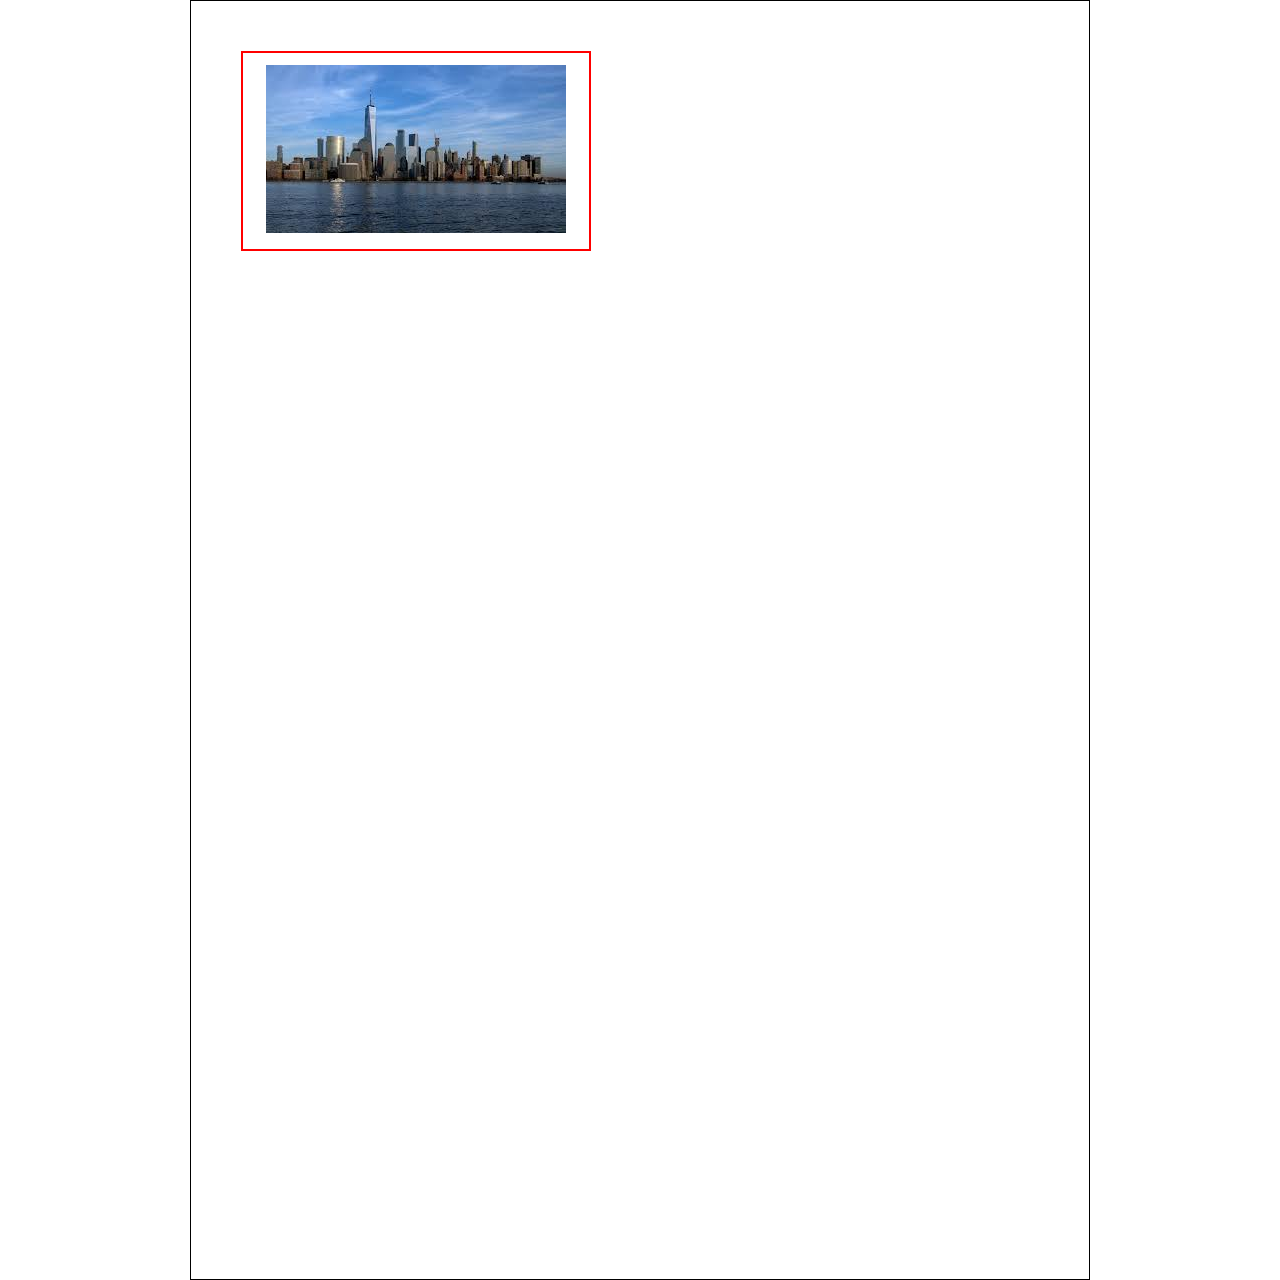
==== index.html @ 76c2ff5b "creazione cartella img e posizionamento contentiori" ====
<!DOCTYPE html>
<html lang="en" dir="ltr">
  <head>
    <meta charset="utf-8">
    <title>airbnb</title>
    <link rel="stylesheet" href="style.css">
  </head>
  <body>
    <div class="container">
      <div class="newyork">
        <img src="img/newyork.jpg" alt="">
      </div>
      
    </div>
  </body>
</html>
---- style.css ----
*{
  box-sizing: border-box;
  margin:0;
  padding: 0;
}
.container{
  width: 100vh;
  height: 100vw;
  margin:0 auto;
  padding:50px;
  border: 1px solid black;
}
.newyork{
  width: 350px;
  height: 200px;
  border: 2px solid red;
  text-align: center;
  line-height: 350px;
}
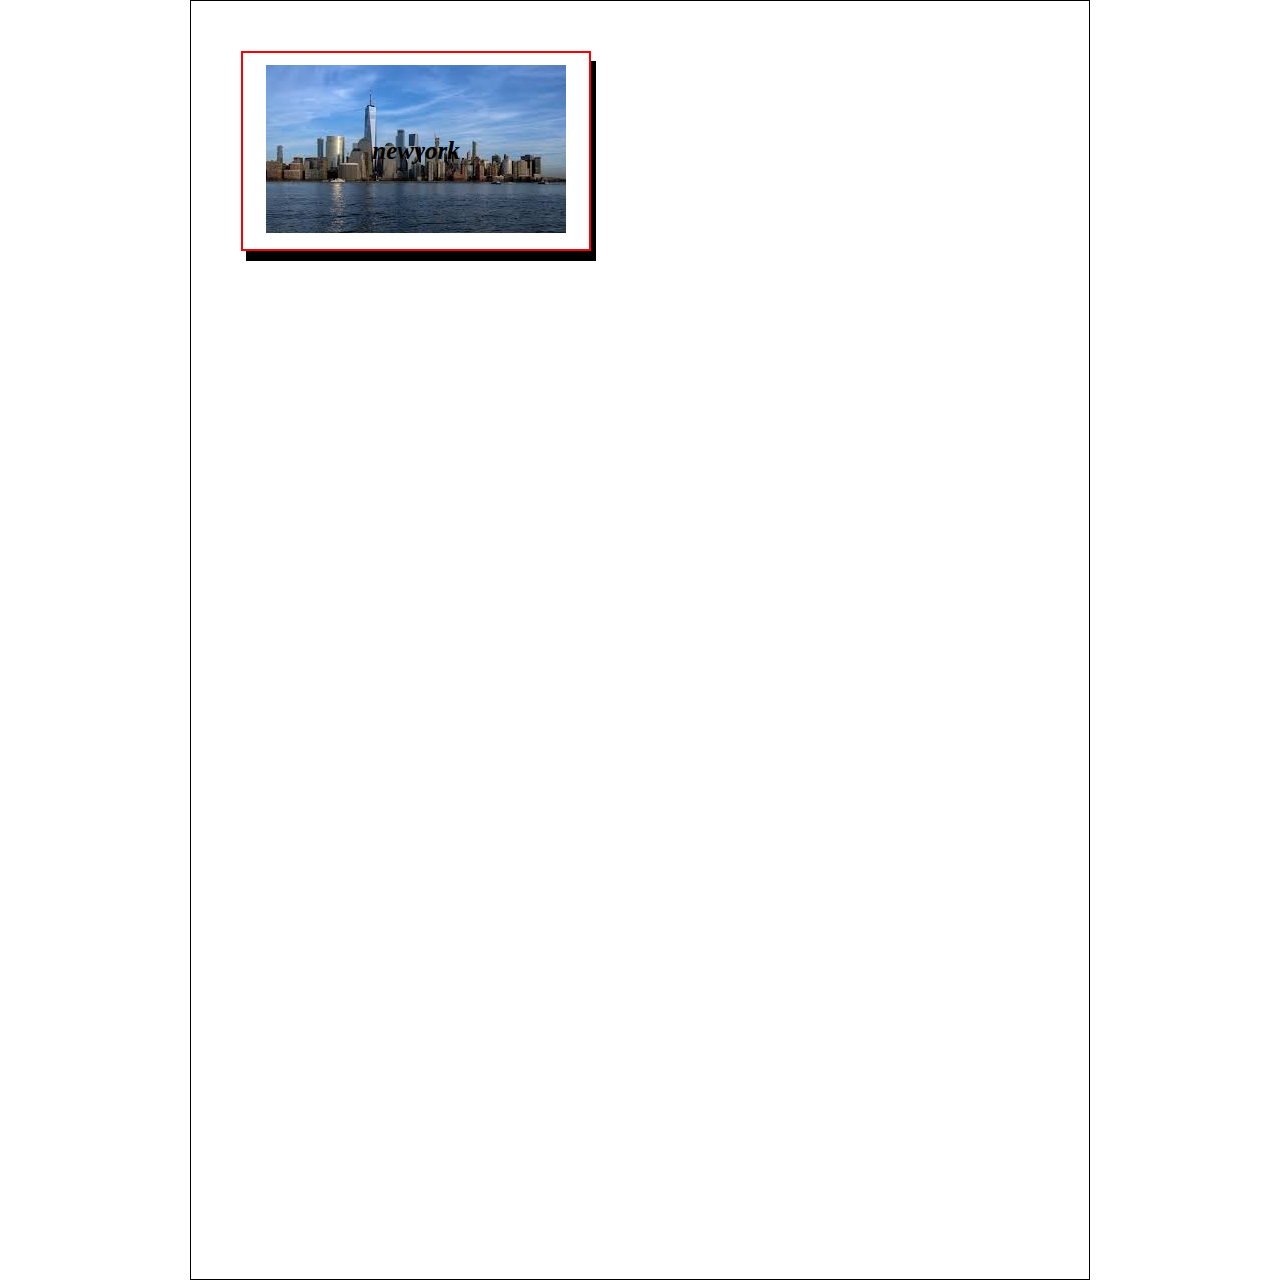
==== commit cde1be6e: "utilizzo di transform per centrare scritta" ====
--- a/index.html
+++ b/index.html
@@ -7,10 +7,12 @@
   </head>
   <body>
     <div class="container">
-      <div class="newyork">
+      <div class="container-foto">
         <img src="img/newyork.jpg" alt="">
+      <div class="titolo">
+        <p><strong>newyork</strong></p>
+       </div>
       </div>
-      
     </div>
   </body>
 </html>
--- a/style.css
+++ b/style.css
@@ -10,10 +10,23 @@
   padding:50px;
   border: 1px solid black;
 }
-.newyork{
+.container-foto{
   width: 350px;
   height: 200px;
   border: 2px solid red;
   text-align: center;
   line-height: 350px;
+  box-shadow: 5px 10px;
+  position: relative;
 }
+.titolo{
+  position: absolute;
+  top: 50%;
+  left: 50%;
+  transform: translate(-50%, -50%);
+}
+p{
+  font-style: oblique;
+  font-size: 25px;
+
+}
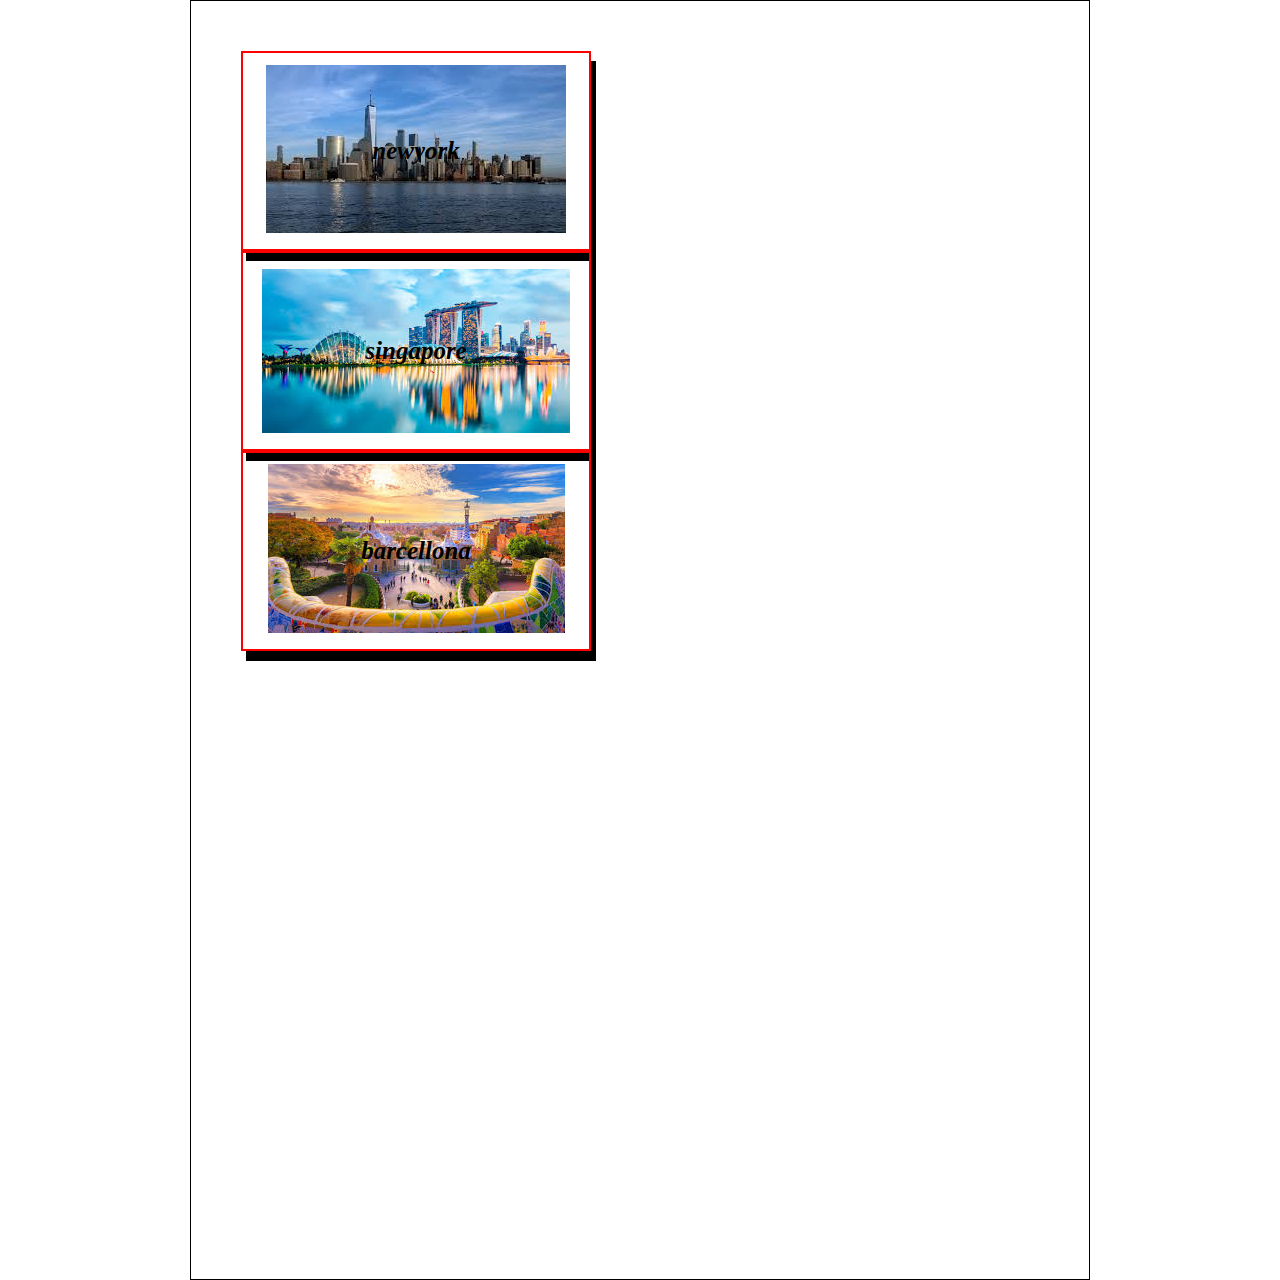
==== commit b8fee653: "incolonnamento dei div" ====
--- a/index.html
+++ b/index.html
@@ -13,6 +13,22 @@
         <p><strong>newyork</strong></p>
        </div>
       </div>
+
+      <div class="container-foto">
+        <img src="img/singapore.jpg" alt="">
+      <div class="titolo">
+        <p><strong>singapore</strong></p>
+       </div>
+      </div>
+
+      <div class="container-foto">
+        <img src="img/barcellona.jpg" alt="">
+      <div class="titolo">
+        <p><strong>barcellona</strong></p>
+       </div>
+      </div>
+
+
     </div>
   </body>
 </html>
--- a/style.css
+++ b/style.css
@@ -5,7 +5,7 @@
 }
 .container{
   width: 100vh;
-  height: 100vw;
+  height:100vw;
   margin:0 auto;
   padding:50px;
   border: 1px solid black;
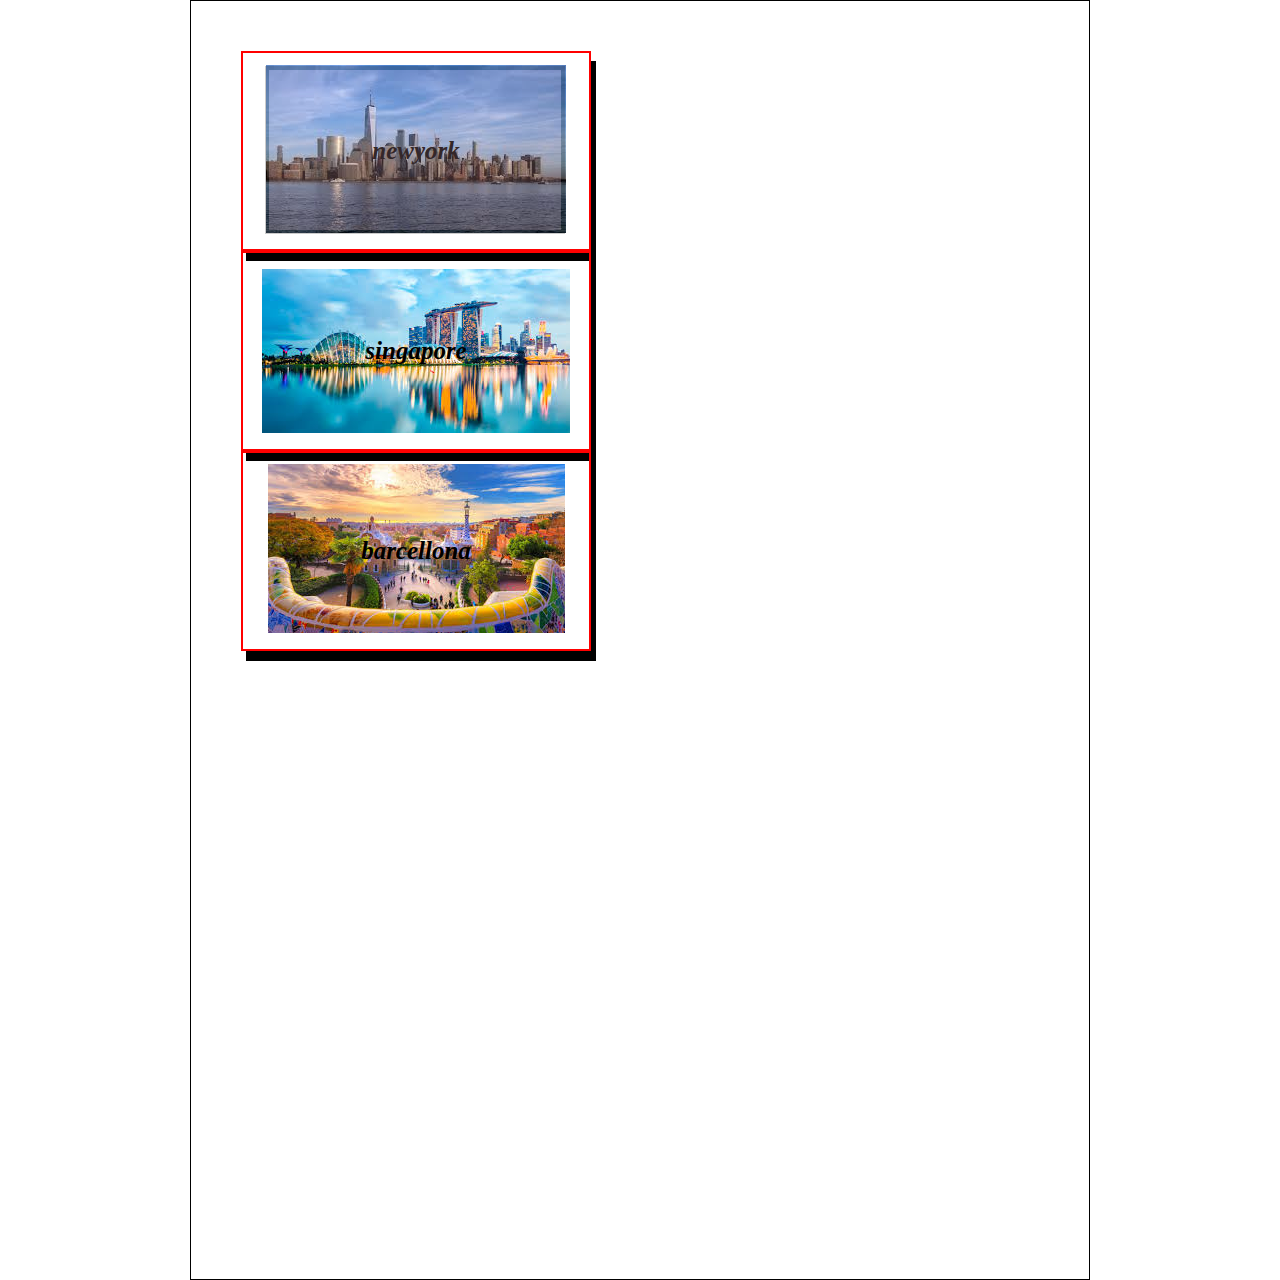
==== commit ffac39dd: "inserimento zeta index sopra l immagine" ====
--- a/index.html
+++ b/index.html
@@ -7,19 +7,28 @@
   </head>
   <body>
     <div class="container">
-      <div class="container-foto">
+      <!-- primo contenitore  -->
+
+     <div class="container-foto">
+       <div class="schermo">
+
+       </div>
+
         <img src="img/newyork.jpg" alt="">
       <div class="titolo">
         <p><strong>newyork</strong></p>
        </div>
-      </div>
-
+     </div>
+       <!-- fine primo contenitore -->
+       <!-- secondo contenitore -->
       <div class="container-foto">
         <img src="img/singapore.jpg" alt="">
       <div class="titolo">
         <p><strong>singapore</strong></p>
        </div>
       </div>
+      <!-- fine secondo contenitore -->
+      <!-- terzo contenitore -->
 
       <div class="container-foto">
         <img src="img/barcellona.jpg" alt="">
@@ -27,7 +36,7 @@
         <p><strong>barcellona</strong></p>
        </div>
       </div>
-
+      <!-- fine terzo contentiore  -->
 
     </div>
   </body>
--- a/style.css
+++ b/style.css
@@ -28,5 +28,19 @@
 p{
   font-style: oblique;
   font-size: 25px;
+}
 
+
+.schermo{
+  width: 300px;
+  height: 168px;
+  position: absolute;
+  z-index: +1;
+  opacity: 0.2;
+  background-color: pink;
+  border: 4px solid black;
+  margin-top:13px;
+  margin-left:22px;
+  margin-right: 15px;
+  margin-bottom: 12px;
 }
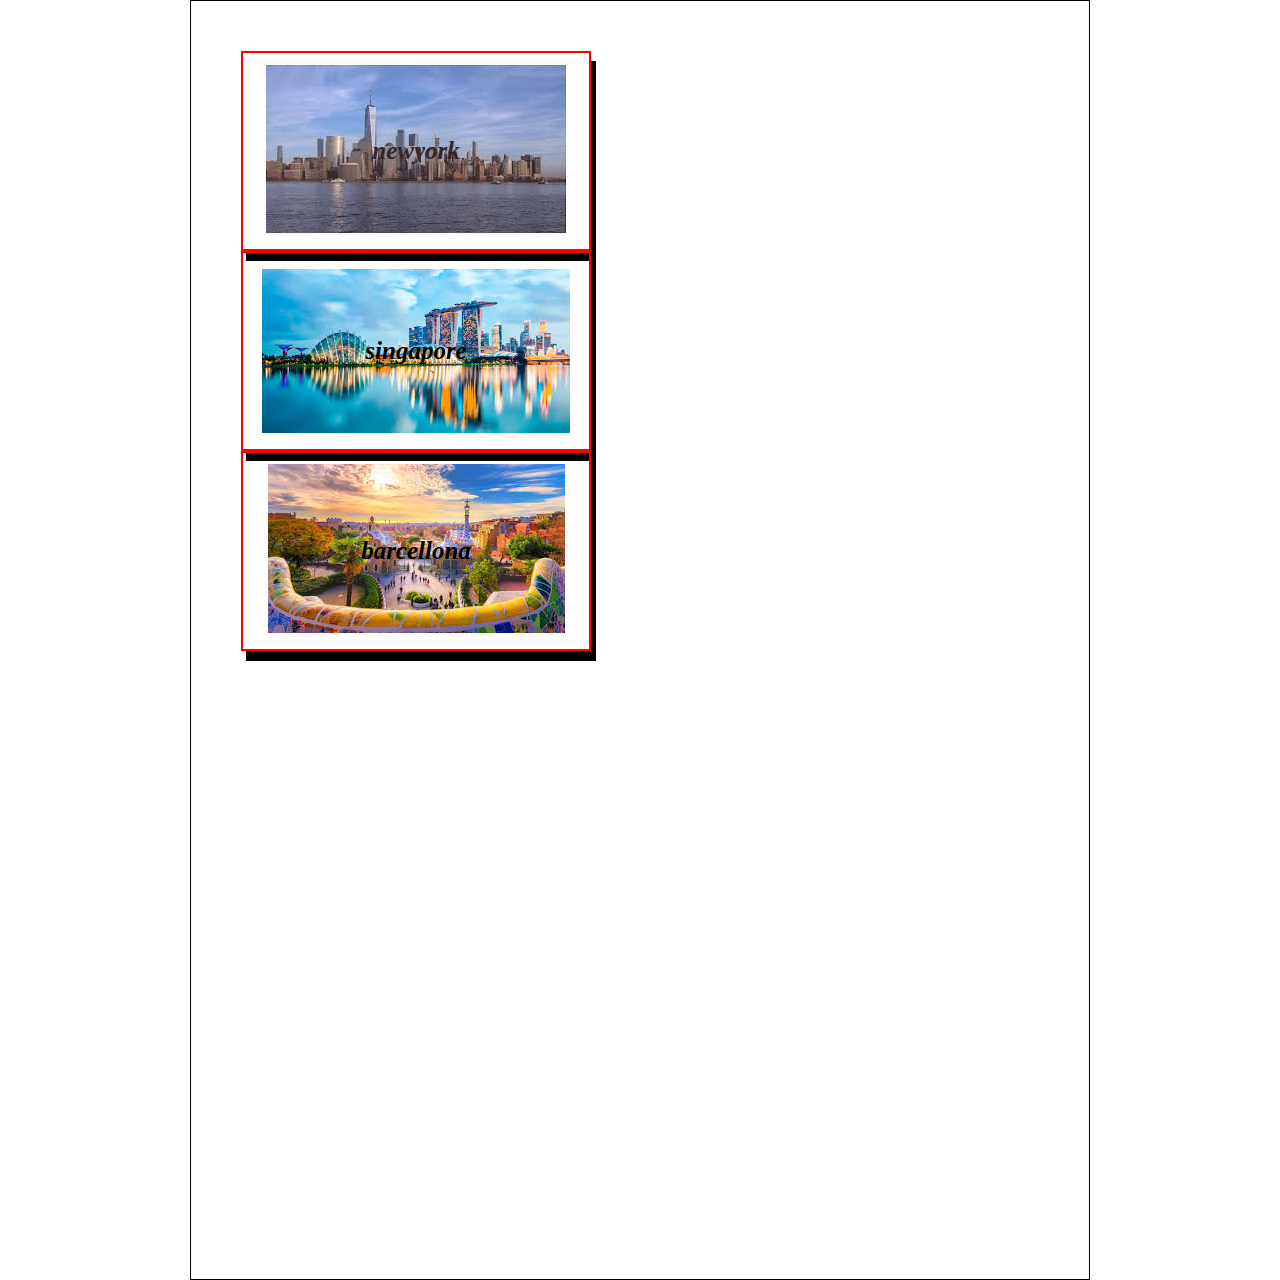
==== commit 508fed75: "fine dell esercizio" ====
--- a/index.html
+++ b/index.html
@@ -10,10 +10,9 @@
       <!-- primo contenitore  -->
 
      <div class="container-foto">
+       <!-- creazione schermo opacizzante sull' immagine -->
        <div class="schermo">
-
        </div>
-
         <img src="img/newyork.jpg" alt="">
       <div class="titolo">
         <p><strong>newyork</strong></p>
--- a/style.css
+++ b/style.css
@@ -38,7 +38,6 @@
   z-index: +1;
   opacity: 0.2;
   background-color: pink;
-  border: 4px solid black;
   margin-top:13px;
   margin-left:22px;
   margin-right: 15px;
